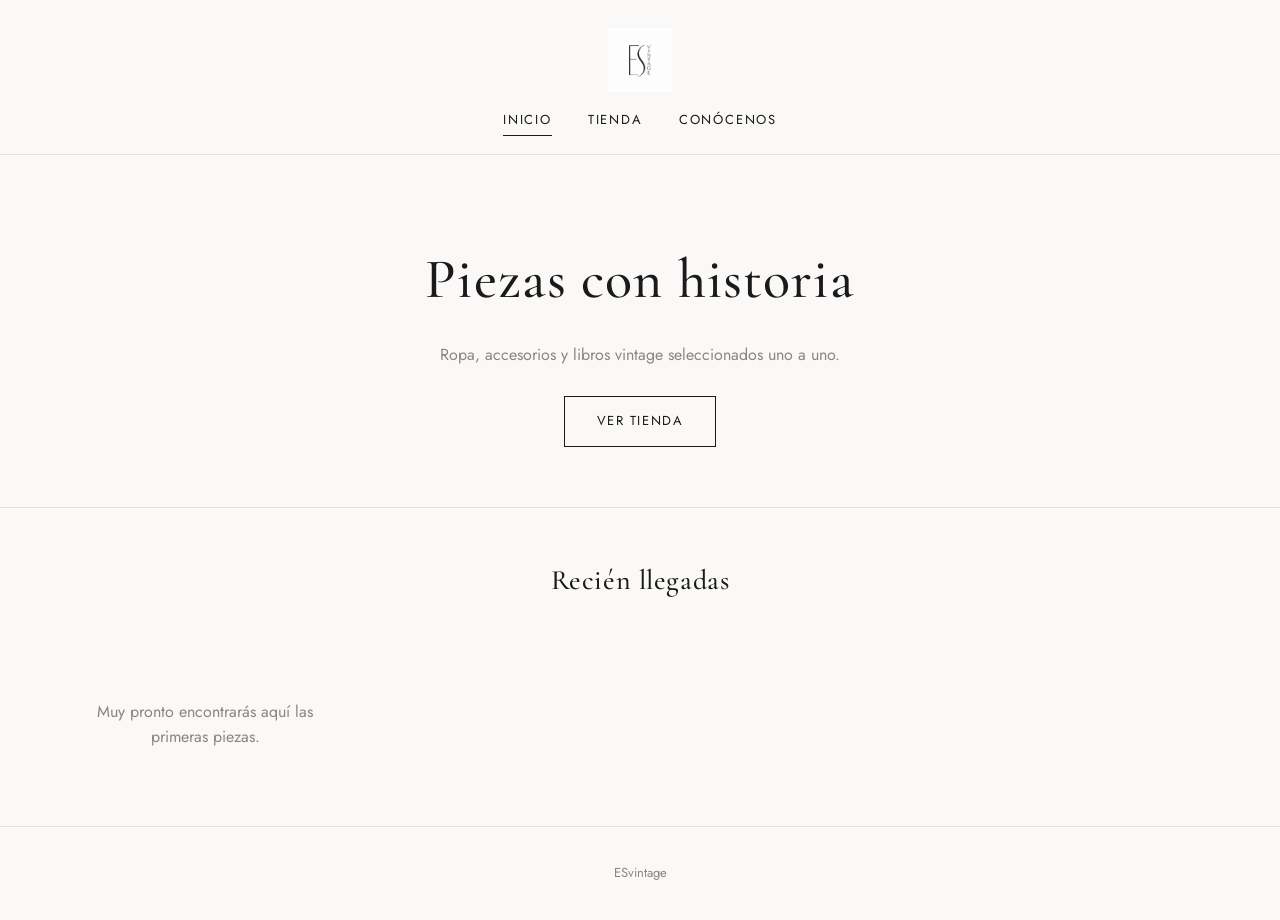
==== index.html @ 1a2e00fa "Sitio inicial ESvintage: home, tienda, conócenos y panel de contenido" ====
<!doctype html>
<html lang="es">
<head>
  <meta charset="UTF-8">
  <meta name="viewport" content="width=device-width, initial-scale=1.0">
  <title>ESvintage</title>
  <meta name="description" content="ESvintage — ropa, accesorios y libros vintage seleccionados con cariño.">
  <link rel="preconnect" href="https://fonts.googleapis.com">
  <link href="https://fonts.googleapis.com/css2?family=Cormorant+Garamond:wght@400;500;600&family=Jost:wght@400;500&display=swap" rel="stylesheet">
  <link rel="stylesheet" href="assets/css/style.css">
</head>
<body>

  <header class="site-header">
    <div class="wrap">
      <a class="logo" href="index.html"><img src="assets/img/logo.png" alt="ESvintage"></a>
      <nav class="main-nav">
        <a href="index.html" class="active">Inicio</a>
        <a href="tienda.html">Tienda</a>
        <a href="conocenos.html">Conócenos</a>
      </nav>
    </div>
  </header>

  <section class="hero">
    <div class="wrap">
      <h1>Piezas con historia</h1>
      <p>Ropa, accesorios y libros vintage seleccionados uno a uno.</p>
      <a class="btn" href="tienda.html">Ver tienda</a>
    </div>
  </section>

  <section>
    <div class="wrap">
      <h2 class="section-title">Recién llegadas</h2>
      <div class="grid" id="home-preview-grid"></div>
    </div>
  </section>

  <footer>
    <div class="wrap">ESvintage</div>
  </footer>

  <script src="assets/js/main.js"></script>
</body>
</html>
---- assets/css/style.css ----
:root {
  --color-bg: #faf9f7;
  --color-ink: #1a1a1a;
  --color-line: #e3e0da;
  --color-muted: #8a8580;
  --maxw: 1180px;
}

* { box-sizing: border-box; }

html, body {
  margin: 0;
  padding: 0;
  background: var(--color-bg);
  color: var(--color-ink);
  font-family: "Jost", -apple-system, BlinkMacSystemFont, "Segoe UI", sans-serif;
  font-size: 16px;
  line-height: 1.6;
}

h1, h2, h3, .serif {
  font-family: "Cormorant Garamond", Georgia, serif;
  font-weight: 500;
  letter-spacing: 0.02em;
}

a { color: inherit; text-decoration: none; }

img { max-width: 100%; display: block; }

.wrap {
  max-width: var(--maxw);
  margin: 0 auto;
  padding: 0 24px;
}

/* Header */
header.site-header {
  padding: 28px 0 18px;
  text-align: center;
  border-bottom: 1px solid var(--color-line);
}

.logo img {
  height: 64px;
  margin: 0 auto 18px;
}

nav.main-nav {
  display: flex;
  justify-content: center;
  gap: 36px;
  text-transform: uppercase;
  font-size: 13px;
  letter-spacing: 0.14em;
}

nav.main-nav a {
  padding-bottom: 4px;
  border-bottom: 1px solid transparent;
  transition: border-color 0.2s ease;
}

nav.main-nav a:hover,
nav.main-nav a.active {
  border-color: var(--color-ink);
}

/* Hero */
.hero {
  text-align: center;
  padding: 80px 24px 60px;
}

.hero h1 {
  font-size: clamp(32px, 5vw, 56px);
  margin: 0 0 18px;
}

.hero p {
  color: var(--color-muted);
  max-width: 520px;
  margin: 0 auto 28px;
}

.btn {
  display: inline-block;
  padding: 14px 32px;
  border: 1px solid var(--color-ink);
  text-transform: uppercase;
  font-size: 13px;
  letter-spacing: 0.12em;
  transition: background 0.2s ease, color 0.2s ease;
}

.btn:hover {
  background: var(--color-ink);
  color: var(--color-bg);
}

/* Section titles */
.section-title {
  text-align: center;
  margin: 0 0 40px;
  font-size: 28px;
}

section { padding: 50px 0; }
section + section { border-top: 1px solid var(--color-line); }

/* Category tabs */
.cat-tabs {
  display: flex;
  justify-content: center;
  gap: 28px;
  margin-bottom: 44px;
  text-transform: uppercase;
  font-size: 13px;
  letter-spacing: 0.1em;
}

.cat-tabs button {
  background: none;
  border: none;
  padding: 8px 0;
  font: inherit;
  letter-spacing: inherit;
  text-transform: inherit;
  color: var(--color-muted);
  border-bottom: 1px solid transparent;
  cursor: pointer;
}

.cat-tabs button.active {
  color: var(--color-ink);
  border-color: var(--color-ink);
}

/* Product grid */
.grid {
  display: grid;
  grid-template-columns: repeat(auto-fill, minmax(230px, 1fr));
  gap: 36px 28px;
}

.card { text-align: center; }

.card .thumb {
  aspect-ratio: 3 / 4;
  background: #efece6;
  overflow: hidden;
  margin-bottom: 14px;
}

.card .thumb img {
  width: 100%;
  height: 100%;
  object-fit: cover;
}

.card h3 {
  font-size: 18px;
  margin: 0 0 4px;
}

.card .price {
  color: var(--color-muted);
  font-size: 14px;
}

.card.sold .thumb { opacity: 0.45; }
.card .sold-tag {
  text-transform: uppercase;
  font-size: 11px;
  letter-spacing: 0.1em;
  color: var(--color-muted);
}

.empty-state {
  text-align: center;
  color: var(--color-muted);
  padding: 40px 0 10px;
}

/* About page */
.about-content {
  max-width: 680px;
  margin: 0 auto;
  padding: 70px 24px 100px;
}

.about-content p { margin-bottom: 22px; }

/* Footer */
footer {
  text-align: center;
  padding: 36px 24px;
  color: var(--color-muted);
  font-size: 13px;
  border-top: 1px solid var(--color-line);
}

@media (max-width: 560px) {
  nav.main-nav { gap: 20px; }
  .cat-tabs { gap: 16px; flex-wrap: wrap; }
}
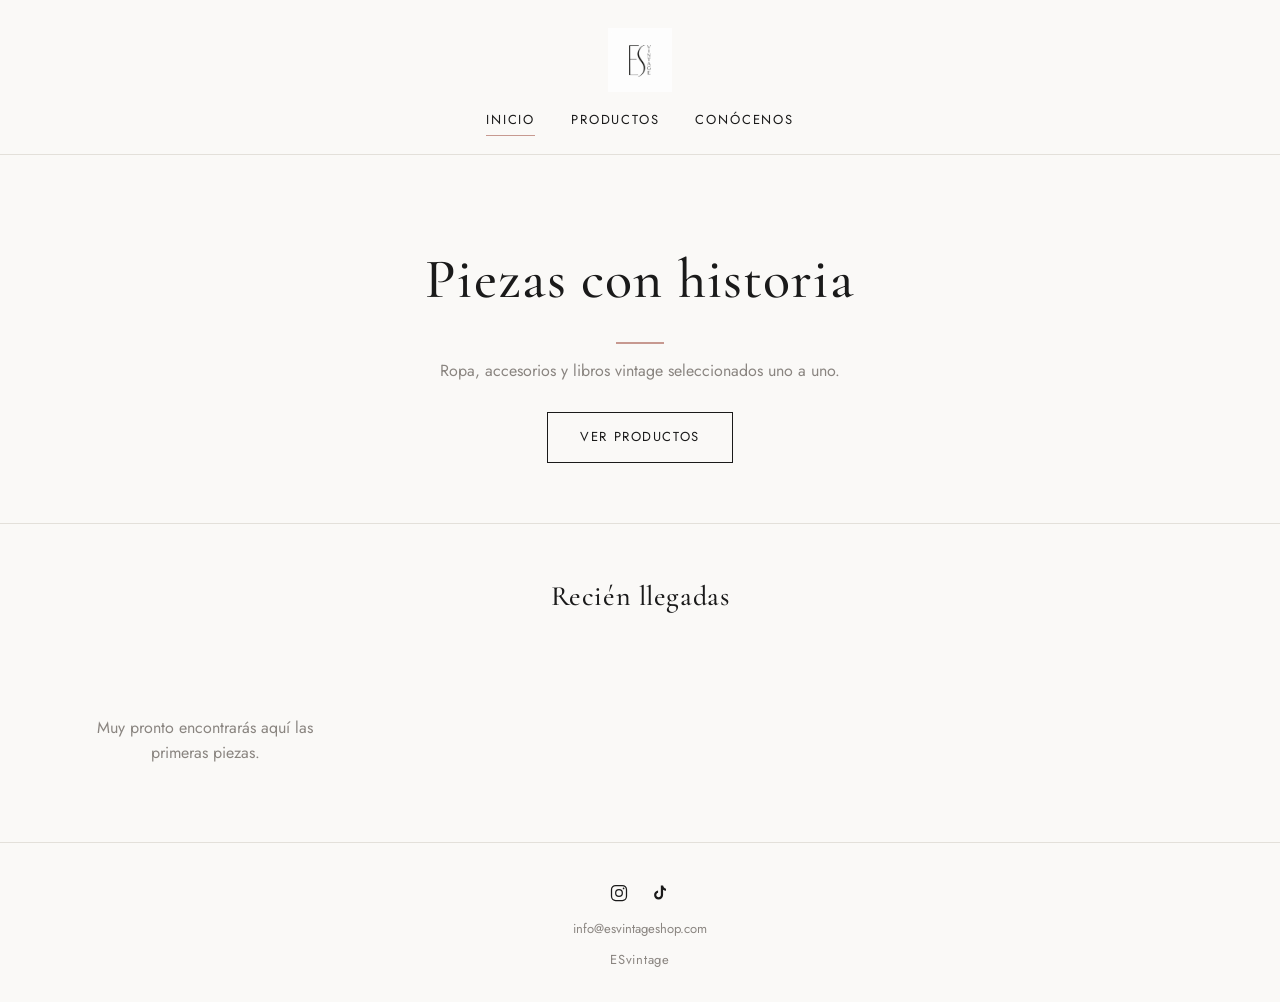
==== commit f5abc3f1: "Hacer editable toda la web, renombrar Tienda a Productos, añadir redes sociales/email y toque rosa s" ====
--- a/index.html
+++ b/index.html
@@ -15,30 +15,41 @@
     <div class="wrap">
       <a class="logo" href="index.html"><img src="assets/img/logo.png" alt="ESvintage"></a>
       <nav class="main-nav">
-        <a href="index.html" class="active">Inicio</a>
-        <a href="tienda.html">Tienda</a>
-        <a href="conocenos.html">Conócenos</a>
+        <a id="nav-inicio" href="index.html" class="active">Inicio</a>
+        <a id="nav-productos" href="tienda.html">Productos</a>
+        <a id="nav-conocenos" href="conocenos.html">Conócenos</a>
       </nav>
     </div>
   </header>
 
   <section class="hero">
     <div class="wrap">
-      <h1>Piezas con historia</h1>
-      <p>Ropa, accesorios y libros vintage seleccionados uno a uno.</p>
-      <a class="btn" href="tienda.html">Ver tienda</a>
+      <h1 id="hero-titulo">Piezas con historia</h1>
+      <p id="hero-subtitulo">Ropa, accesorios y libros vintage seleccionados uno a uno.</p>
+      <a class="btn" id="hero-boton" href="tienda.html">Ver productos</a>
     </div>
   </section>
 
   <section>
     <div class="wrap">
-      <h2 class="section-title">Recién llegadas</h2>
+      <h2 class="section-title" id="seccion-titulo">Recién llegadas</h2>
       <div class="grid" id="home-preview-grid"></div>
     </div>
   </section>
 
   <footer>
-    <div class="wrap">ESvintage</div>
+    <div class="wrap">
+      <div class="footer-social">
+        <a href="#" id="social-instagram" aria-label="Instagram" target="_blank" rel="noopener">
+          <svg viewBox="0 0 24 24" fill="none" stroke="currentColor" stroke-width="1.5"><rect x="3" y="3" width="18" height="18" rx="5"/><circle cx="12" cy="12" r="4"/><circle cx="17.5" cy="6.5" r="1" fill="currentColor" stroke="none"/></svg>
+        </a>
+        <a href="#" id="social-tiktok" aria-label="TikTok" target="_blank" rel="noopener">
+          <svg viewBox="0 0 24 24" fill="currentColor"><path d="M14.5 3c.3 1.9 1.6 3.4 3.5 3.8v2.6c-1.3-.1-2.5-.5-3.5-1.2v6.1c0 3-2.4 5.4-5.4 5.4S3.7 17.3 3.7 14.3c0-2.8 2.1-5.1 4.8-5.4v2.7c-1.2.3-2.1 1.4-2.1 2.7 0 1.5 1.2 2.7 2.7 2.7s2.7-1.2 2.7-2.7V3h2.7z"/></svg>
+        </a>
+      </div>
+      <div class="footer-email"><a id="contact-email" href="mailto:info@esvintageshop.com">info@esvintageshop.com</a></div>
+      <div class="footer-brand">ESvintage</div>
+    </div>
   </footer>
 
   <script src="assets/js/main.js"></script>
--- a/assets/css/style.css
+++ b/assets/css/style.css
@@ -3,6 +3,7 @@
   --color-ink: #1a1a1a;
   --color-line: #e3e0da;
   --color-muted: #8a8580;
+  --color-accent: #c79990;
   --maxw: 1180px;
 }
 
@@ -63,7 +64,7 @@
 
 nav.main-nav a:hover,
 nav.main-nav a.active {
-  border-color: var(--color-ink);
+  border-color: var(--color-accent);
 }
 
 /* Hero */
@@ -74,7 +75,16 @@
 
 .hero h1 {
   font-size: clamp(32px, 5vw, 56px);
-  margin: 0 0 18px;
+  margin: 0 0 14px;
+}
+
+.hero h1::after {
+  content: "";
+  display: block;
+  width: 48px;
+  height: 2px;
+  margin: 18px auto 0;
+  background: var(--color-accent);
 }
 
 .hero p {
@@ -133,7 +143,7 @@
 
 .cat-tabs button.active {
   color: var(--color-ink);
-  border-color: var(--color-ink);
+  border-color: var(--color-accent);
 }
 
 /* Product grid */
@@ -194,10 +204,45 @@
 /* Footer */
 footer {
   text-align: center;
-  padding: 36px 24px;
+  padding: 40px 24px 32px;
   color: var(--color-muted);
   font-size: 13px;
   border-top: 1px solid var(--color-line);
+}
+
+.footer-social {
+  display: flex;
+  justify-content: center;
+  align-items: center;
+  gap: 22px;
+  margin-bottom: 16px;
+}
+
+.footer-social a {
+  color: var(--color-ink);
+  display: inline-flex;
+  transition: color 0.2s ease;
+}
+
+.footer-social a:hover {
+  color: var(--color-accent);
+}
+
+.footer-social svg {
+  width: 20px;
+  height: 20px;
+}
+
+.footer-email {
+  margin-bottom: 10px;
+}
+
+.footer-email a:hover {
+  color: var(--color-accent);
+}
+
+.footer-brand {
+  letter-spacing: 0.06em;
 }
 
 @media (max-width: 560px) {
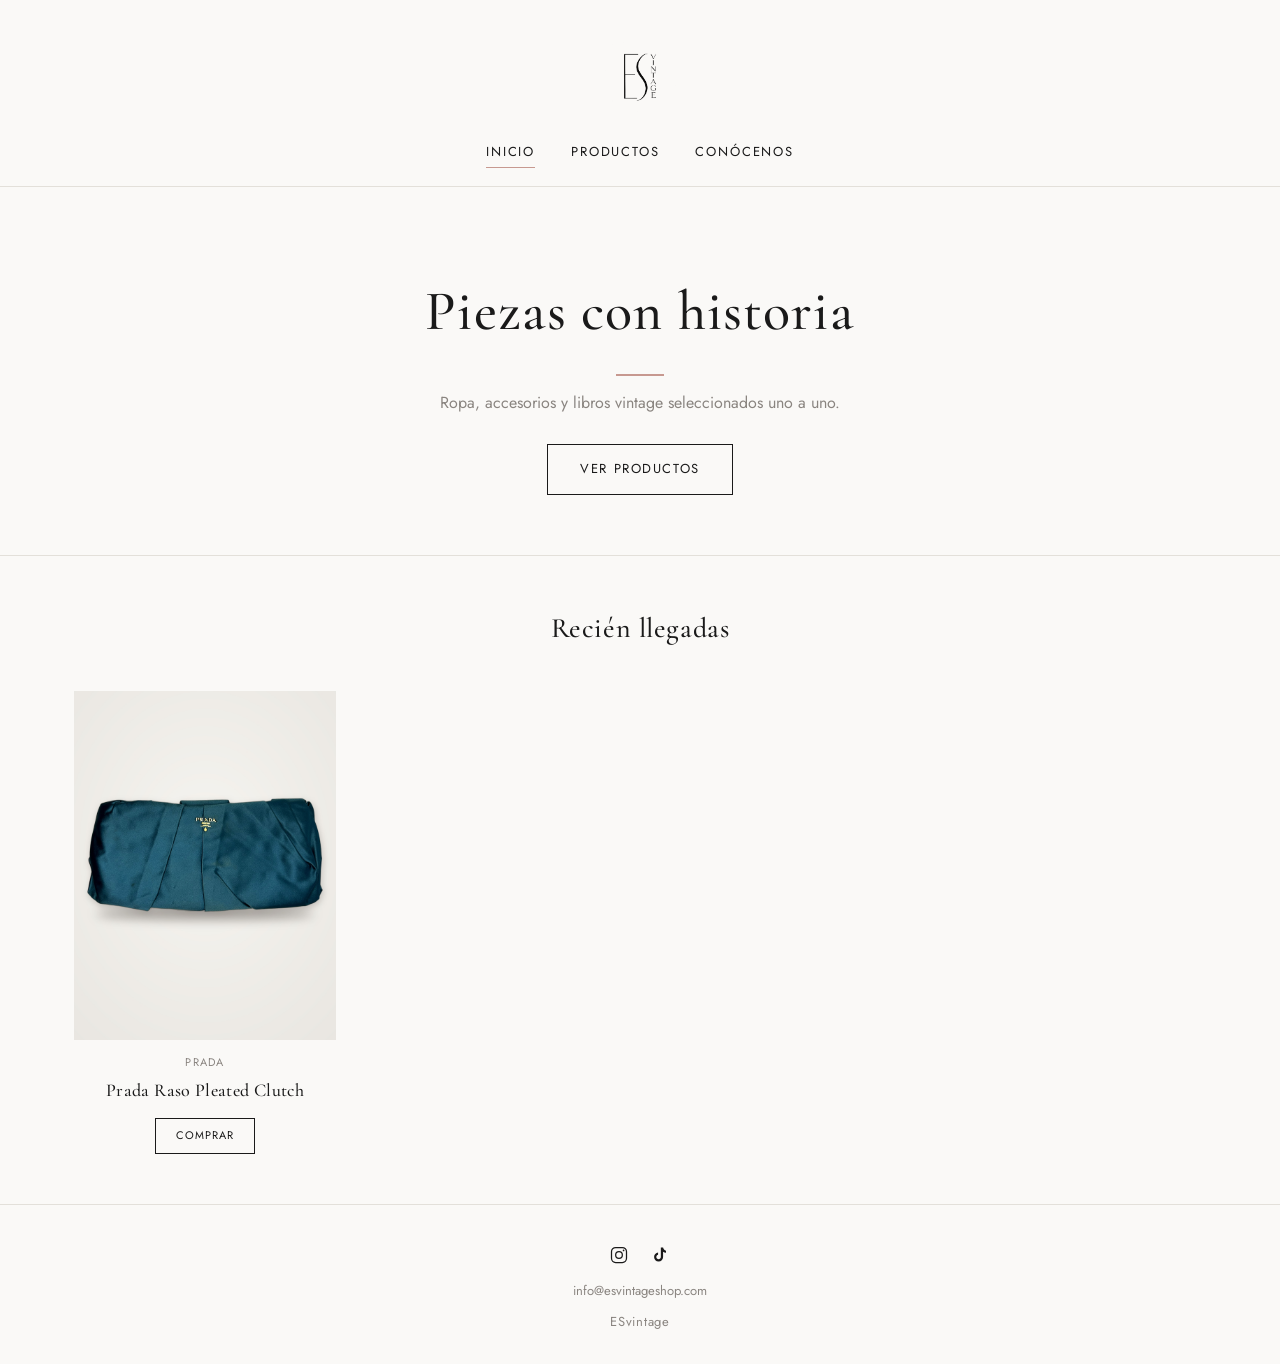
==== commit 9e1c1daa: "SEO básico: sitemap.xml, robots.txt y meta-descripciones por página" ====
--- a/index.html
+++ b/index.html
@@ -3,8 +3,8 @@
 <head>
   <meta charset="UTF-8">
   <meta name="viewport" content="width=device-width, initial-scale=1.0">
-  <title>ESvintage</title>
-  <meta name="description" content="ESvintage — ropa, accesorios y libros vintage seleccionados con cariño.">
+  <title>ESvintage — Ropa, accesorios y libros vintage</title>
+  <meta name="description" content="ESvintage — ropa, accesorios y libros vintage seleccionados con cariño. Beyond trends, curated with intention.">
   <link rel="preconnect" href="https://fonts.googleapis.com">
   <link href="https://fonts.googleapis.com/css2?family=Cormorant+Garamond:wght@400;500;600&family=Jost:wght@400;500&display=swap" rel="stylesheet">
   <link rel="stylesheet" href="assets/css/style.css">
@@ -53,5 +53,17 @@
   </footer>
 
   <script src="assets/js/main.js"></script>
+  <script src="https://identity.netlify.com/v1/netlify-identity-widget.js"></script>
+  <script>
+    if (window.netlifyIdentity) {
+      window.netlifyIdentity.on("init", (user) => {
+        if (!user) {
+          window.netlifyIdentity.on("login", () => {
+            document.location.href = "/admin/";
+          });
+        }
+      });
+    }
+  </script>
 </body>
 </html>
--- a/assets/css/style.css
+++ b/assets/css/style.css
@@ -8,6 +8,8 @@
 }
 
 * { box-sizing: border-box; }
+
+#nl-badge-frame { display: none !important; }
 
 html, body {
   margin: 0;
@@ -43,7 +45,7 @@
 }
 
 .logo img {
-  height: 64px;
+  height: 96px;
   margin: 0 auto 18px;
 }
 
@@ -168,14 +170,42 @@
   object-fit: cover;
 }
 
+.card .brand {
+  text-transform: uppercase;
+  font-size: 11px;
+  letter-spacing: 0.12em;
+  color: var(--color-muted);
+  margin-bottom: 4px;
+}
+
 .card h3 {
   font-size: 18px;
   margin: 0 0 4px;
 }
 
+.card h3 a,
+.thumb-link { color: inherit; }
+
 .card .price {
   color: var(--color-muted);
   font-size: 14px;
+}
+
+.btn-comprar {
+  display: inline-block;
+  margin-top: 10px;
+  padding: 8px 20px;
+  border: 1px solid var(--color-ink);
+  text-transform: uppercase;
+  font-size: 11px;
+  letter-spacing: 0.1em;
+  transition: background 0.2s ease, color 0.2s ease, border-color 0.2s ease;
+}
+
+.btn-comprar:hover {
+  background: var(--color-accent);
+  border-color: var(--color-accent);
+  color: #fff;
 }
 
 .card.sold .thumb { opacity: 0.45; }
@@ -190,6 +220,84 @@
   text-align: center;
   color: var(--color-muted);
   padding: 40px 0 10px;
+  font-style: italic;
+}
+
+/* Product detail page */
+.producto-wrap { padding: 50px 24px 90px; }
+
+.volver {
+  display: inline-block;
+  margin-bottom: 36px;
+  font-size: 13px;
+  color: var(--color-muted);
+}
+
+.volver:hover { color: var(--color-ink); }
+
+.producto-grid {
+  display: grid;
+  grid-template-columns: 1.1fr 1fr;
+  gap: 56px;
+  align-items: start;
+}
+
+.producto-foto-principal {
+  aspect-ratio: 3 / 4;
+  background: #efece6;
+  overflow: hidden;
+}
+
+.producto-foto-principal img {
+  width: 100%;
+  height: 100%;
+  object-fit: cover;
+}
+
+.producto-miniaturas {
+  display: flex;
+  gap: 10px;
+  margin-top: 12px;
+}
+
+.miniatura {
+  width: 64px;
+  height: 80px;
+  padding: 0;
+  border: 1px solid var(--color-line);
+  background: #efece6;
+  overflow: hidden;
+  cursor: pointer;
+}
+
+.miniatura img { width: 100%; height: 100%; object-fit: cover; }
+
+.miniatura.active { border-color: var(--color-accent); }
+
+.producto-info .brand { text-transform: uppercase; font-size: 13px; letter-spacing: 0.12em; color: var(--color-muted); margin-bottom: 6px; }
+
+.producto-info h1 { font-size: 32px; margin: 0 0 10px; }
+
+.producto-talla { color: var(--color-muted); margin: 0 0 6px; }
+
+.producto-precio { font-size: 20px; margin-bottom: 18px; }
+
+.producto-agotado {
+  text-transform: uppercase;
+  font-size: 12px;
+  letter-spacing: 0.1em;
+  color: var(--color-muted);
+  margin-bottom: 18px;
+}
+
+.producto-descripcion {
+  color: var(--color-ink);
+  margin-bottom: 28px;
+  white-space: pre-line;
+}
+
+@media (max-width: 700px) {
+  .producto-grid { grid-template-columns: 1fr; gap: 28px; }
 }
 
 /* About page */
